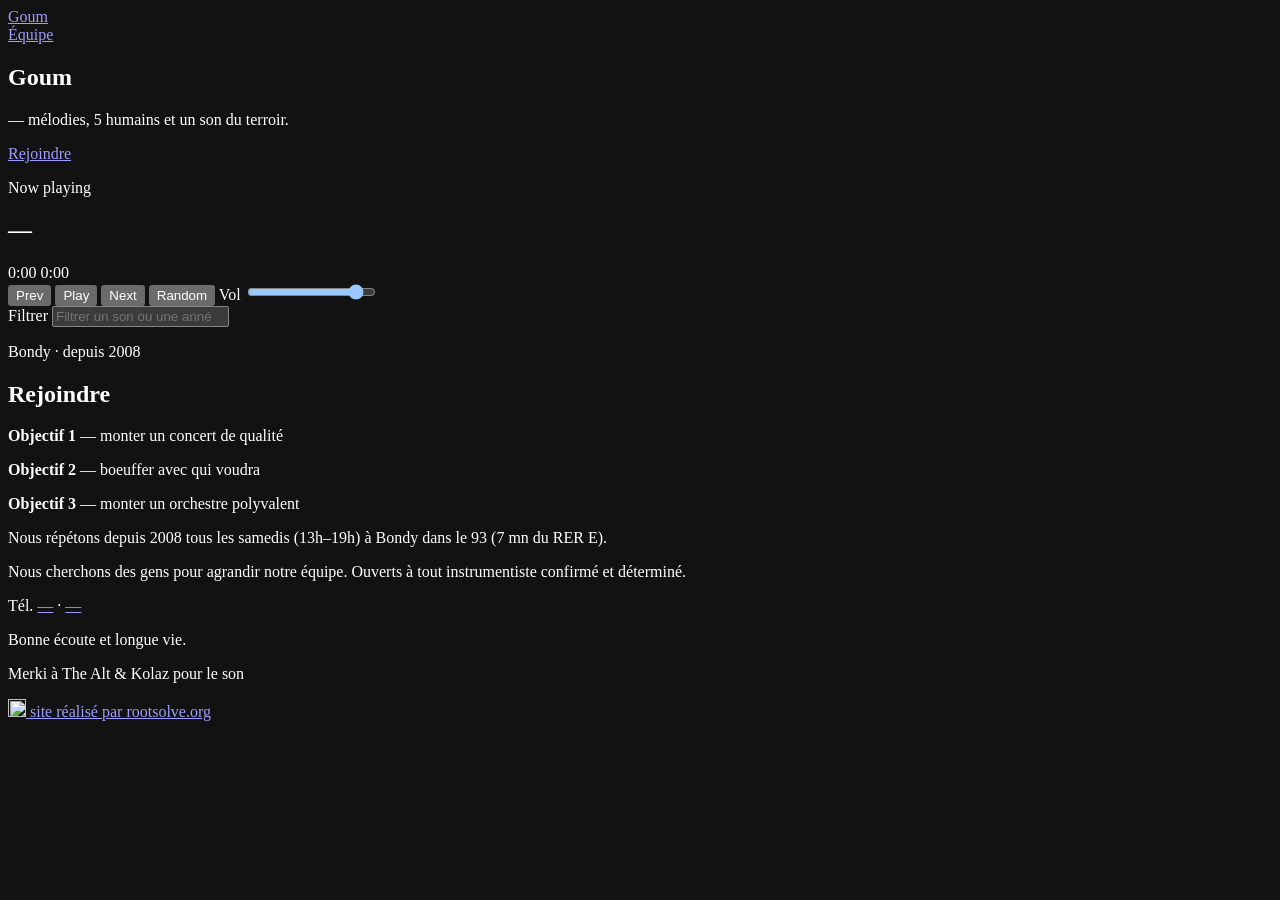
==== www/index.html @ d4e3e64d "v2" ====
<!DOCTYPE html>
<html lang="fr">
<head>
	<meta charset="utf-8">
	<meta name="viewport" content="width=device-width, initial-scale=1">
	<title>Goum — son du terroir · Bondy</title>
	<meta name="description" content="Goum : mélodies, 5 humains et un son du terroir. Groupe de Bondy (93) depuis 2008 — écoute, répète le samedi, cherche des instrumentistes déterminés.">
	<meta name="keywords" content="Goum, musique, Bondy, 93, groupe, instrumental, playlist, RER E">
	<meta name="author" content="Goum">
	<meta name="robots" content="index, follow, max-image-preview:large">
	<meta name="theme-color" content="#0c0b0a">
	<meta name="color-scheme" content="dark">

	<link rel="canonical" href="https://goum.eu/">
	<link rel="icon" type="image/x-icon" href="/assets/favicon.ico">
	<link rel="icon" type="image/png" href="/assets/favicon.png">
	<link rel="apple-touch-icon" href="/assets/favicon.png">

	<!-- Open Graph -->
	<meta property="og:type" content="website">
	<meta property="og:locale" content="fr_FR">
	<meta property="og:site_name" content="Goum">
	<meta property="og:title" content="Goum — son du terroir · Bondy">
	<meta property="og:description" content="Mélodies, 5 humains et un son du terroir. Bondy depuis 2008 — écoute la playlist, rejoins l’équipe.">
	<meta property="og:url" content="https://goum.eu/">
	<meta property="og:image" content="https://goum.eu/assets/images/og.jpg">
	<meta property="og:image:secure_url" content="https://goum.eu/assets/images/og.jpg">
	<meta property="og:image:type" content="image/jpeg">
	<meta property="og:image:width" content="1200">
	<meta property="og:image:height" content="630">
	<meta property="og:image:alt" content="Goum — identité visuelle musicale">

	<!-- Twitter / X -->
	<meta name="twitter:card" content="summary_large_image">
	<meta name="twitter:title" content="Goum — son du terroir · Bondy">
	<meta name="twitter:description" content="Mélodies, 5 humains et un son du terroir. Bondy depuis 2008.">
	<meta name="twitter:image" content="https://goum.eu/assets/images/og.jpg">
	<meta name="twitter:image:alt" content="Goum — identité visuelle musicale">

	<link rel="stylesheet" href="/assets/css/main.css">
	<link rel="stylesheet" href="/assets/css/player.css">

	<script type="application/ld+json">
	{
		"@context": "https://schema.org",
		"@graph": [
			{
				"@type": "WebSite",
				"@id": "https://goum.eu/#website",
				"url": "https://goum.eu/",
				"name": "Goum",
				"description": "Mélodies, 5 humains et un son du terroir. Bondy, depuis 2008.",
				"inLanguage": "fr-FR",
				"publisher": { "@id": "https://goum.eu/#band" }
			},
			{
				"@type": "MusicGroup",
				"@id": "https://goum.eu/#band",
				"name": "Goum",
				"url": "https://goum.eu/",
				"description": "Groupe de musique basé à Bondy (93). Répétitions le samedi, ouvert aux instrumentistes confirmés et déterminés.",
				"genre": ["Instrumental", "Experimental"],
				"foundingDate": "2008",
				"areaServed": {
					"@type": "Place",
					"name": "Bondy",
					"address": {
						"@type": "PostalAddress",
						"addressLocality": "Bondy",
						"postalCode": "93140",
						"addressRegion": "Île-de-France",
						"addressCountry": "FR"
					}
				},
				"image": "https://goum.eu/assets/images/og.jpg",
				"logo": "https://goum.eu/assets/favicon.png"
			},
			{
				"@type": "WebPage",
				"@id": "https://goum.eu/#webpage",
				"url": "https://goum.eu/",
				"name": "Goum — son du terroir · Bondy",
				"isPartOf": { "@id": "https://goum.eu/#website" },
				"about": { "@id": "https://goum.eu/#band" },
				"primaryImageOfPage": {
					"@type": "ImageObject",
					"url": "https://goum.eu/assets/images/og.jpg",
					"width": 1200,
					"height": 630
				},
				"inLanguage": "fr-FR"
			}
		]
	}
	</script>
</head>
<body>
	<div class="site">
		<header class="site-header">
			<nav class="site-nav" aria-label="Navigation principale">
				<a class="brand-mark" href="/" aria-current="page">Goum</a>
				<div class="nav-links">
					<a href="#equipe" data-nav-swap>Équipe</a>
					<a
						href="#"
						class="nav-icon-link"
						data-youtube
						hidden
						target="_blank"
						rel="noopener noreferrer"
						aria-label="YouTube"
						title="YouTube"
					>
						<svg class="nav-icon nav-icon-youtube" viewBox="0 0 24 24" aria-hidden="true" focusable="false">
							<path fill="currentColor" d="M23.5 6.2a3 3 0 0 0-2.1-2.1C19.5 3.5 12 3.5 12 3.5s-7.5 0-9.4.6A3 3 0 0 0 .5 6.2 31.5 31.5 0 0 0 0 12a31.5 31.5 0 0 0 .5 5.8 3 3 0 0 0 2.1 2.1c1.9.6 9.4.6 9.4.6s7.5 0 9.4-.6a3 3 0 0 0 2.1-2.1A31.5 31.5 0 0 0 24 12a31.5 31.5 0 0 0-.5-5.8zM9.75 15.02V8.98L15.5 12l-5.75 3.02z"/>
						</svg>
					</a>
				</div>
			</nav>
		</header>

		<div class="deck" data-deck data-panel="0">
			<div class="deck-track" data-deck-track>
				<section class="stage deck-panel" id="ecoute" data-player aria-label="Goum — écoute">
					<div class="stage-body">
						<header class="stage-brand">
							<h1 class="hero-brand">Goum</h1>
							<p class="hero-lead"><span data-track-count>—</span> mélodies, 5 humains et un son du terroir.</p>
							<div class="hero-cta">
								<a class="btn btn-ghost" href="#equipe" data-deck-to="1">Rejoindre</a>
							</div>
						</header>

						<div class="stage-player">
							<div class="player-now">
								<div>
									<p class="player-kicker">Now playing</p>
									<h2 class="player-now-title" id="player-title" data-now-title>—</h2>
									<p class="player-now-meta" data-now-meta></p>
								</div>
								<div class="player-progress-block">
									<div
										class="player-progress"
										data-progress
										role="slider"
										tabindex="0"
										aria-label="Position"
										aria-valuemin="0"
										aria-valuemax="100"
										aria-valuenow="0"
									>
										<div class="player-progress-fill" data-progress-fill></div>
									</div>
									<div class="player-times">
										<span data-time-current>0:00</span>
										<span data-time-duration>0:00</span>
									</div>
								</div>
							</div>

							<div class="player-controls">
								<button type="button" class="player-btn" data-action="prev" aria-label="Précédent">Prev</button>
								<button type="button" class="player-btn player-btn-play" data-action="play" aria-pressed="false">Play</button>
								<button type="button" class="player-btn" data-action="next" aria-label="Suivant">Next</button>
								<button type="button" class="player-btn" data-action="random" aria-label="Aléatoire">Random</button>
								<label class="player-volume">
									Vol
									<input type="range" data-volume min="0" max="1" step="0.01" value="0.9" aria-label="Volume">
								</label>
							</div>

							<label class="player-filter">
								<span class="visually-hidden">Filtrer</span>
								<input
									type="search"
									data-filter
									placeholder="Filtrer un son ou une année…"
									autocomplete="off"
									spellcheck="false"
								>
							</label>

							<p class="player-status" data-player-status></p>
							<p class="player-empty" data-player-empty hidden>Aucun mp3 dans <code>www/mp3/</code>.</p>

							<ol class="playlist" data-playlist></ol>
							<audio class="player-audio" preload="metadata"></audio>
						</div>
					</div>
				</section>

				<section class="panel panel-equipe deck-panel" id="equipe" aria-labelledby="equipe-title">
					<div class="panel-equipe-inner">
						<div class="section-head">
							<p class="section-kicker">Bondy · depuis 2008</p>
							<h2 class="section-title" id="equipe-title">Rejoindre</h2>
						</div>
						<div class="about-block">
							<p><strong>Objectif 1</strong> — monter un concert de qualité</p>
							<p><strong>Objectif 2</strong> — boeuffer avec qui voudra</p>
							<p><strong>Objectif 3</strong> — monter un orchestre polyvalent</p>
							<p>Nous répétons depuis 2008 tous les samedis (13h–19h) à Bondy dans le 93 (7 mn du RER E).</p>
							<p>Nous cherchons des gens pour agrandir notre équipe. Ouverts à tout instrumentiste confirmé et déterminé.</p>
							<p class="contact-line">Tél. <a data-contact-phone href="#">—</a> · <a data-contact-mail href="#">—</a></p>
						</div>
					</div>
					<footer class="site-footer">
						<p>Bonne écoute et longue vie.</p>
						<p>Merki à The Alt &amp; Kolaz pour le son</p>
						<p class="site-credit">
							<a href="https://rootsolve.org" target="_blank" rel="noopener noreferrer">
								<img class="site-credit-mark" src="/assets/images/rootsolve-mark.webp" width="18" height="18" alt="" decoding="async">
								<span>site réalisé par rootsolve.org</span>
							</a>
						</p>
					</footer>
				</section>
			</div>
		</div>
	</div>
	<script src="/assets/js/site.js" defer></script>
	<script src="/assets/js/deck.js" defer></script>
	<script src="/assets/js/player.js" defer></script>
</body>
</html>
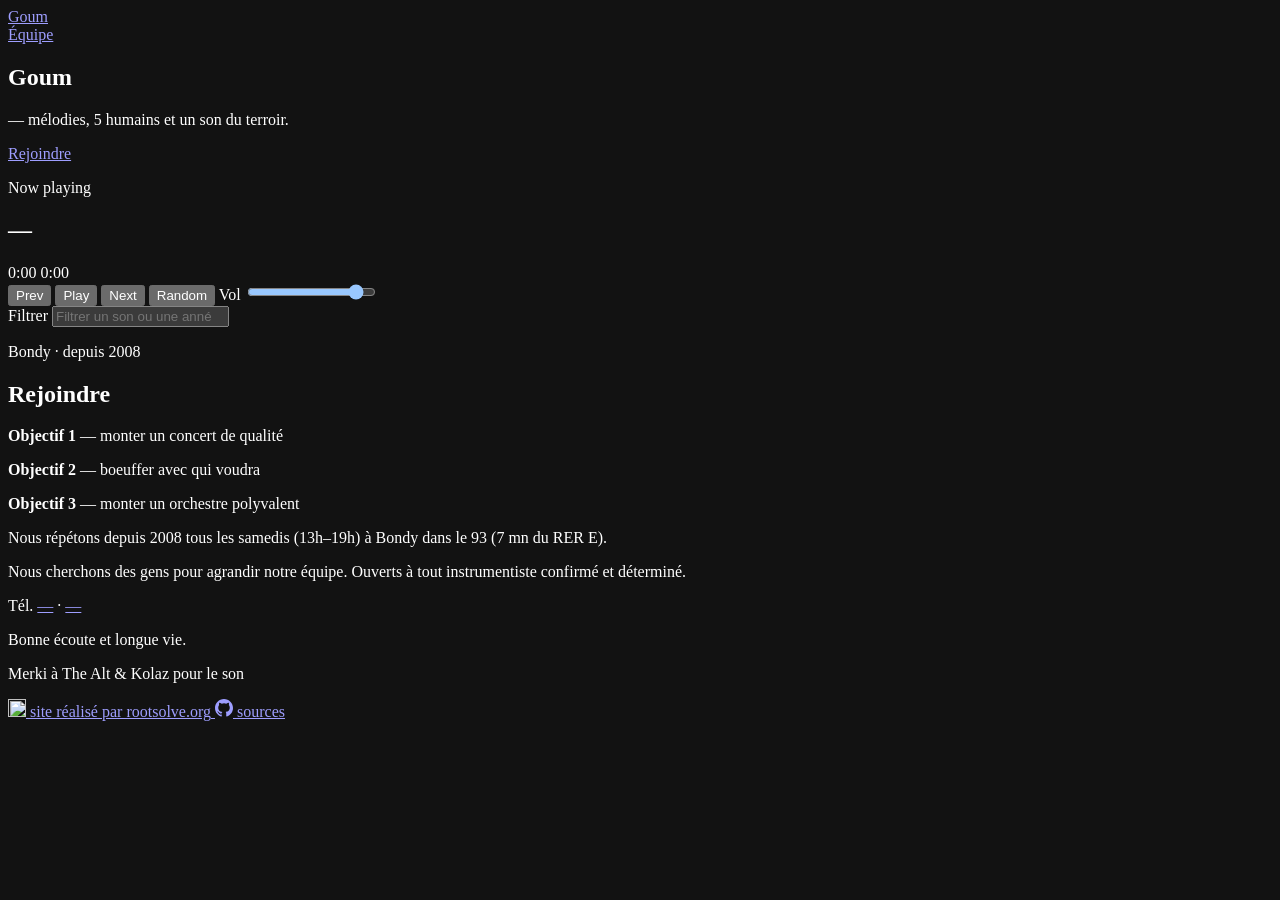
==== commit 1f414adf: "git link" ====
--- a/www/index.html
+++ b/www/index.html
@@ -12,8 +12,8 @@
 	<meta name="color-scheme" content="dark">
 
 	<link rel="canonical" href="https://goum.eu/">
-	<link rel="icon" type="image/x-icon" href="/assets/favicon.ico">
-	<link rel="icon" type="image/png" href="/assets/favicon.png">
+	<link rel="icon" href="/assets/favicon.ico" sizes="any">
+	<link rel="icon" type="image/png" href="/assets/favicon.png" sizes="16x16">
 	<link rel="apple-touch-icon" href="/assets/favicon.png">
 
 	<!-- Open Graph -->
@@ -212,6 +212,19 @@
 								<img class="site-credit-mark" src="/assets/images/rootsolve-mark.webp" width="18" height="18" alt="" decoding="async">
 								<span>site réalisé par rootsolve.org</span>
 							</a>
+							<a
+								class="site-credit-github"
+								href="https://github.com/root-solve/goum.eu"
+								target="_blank"
+								rel="noopener noreferrer"
+								aria-label="Sources sur GitHub"
+								title="Sources sur GitHub"
+							>
+								<svg class="site-credit-mark" viewBox="0 0 24 24" width="18" height="18" aria-hidden="true" focusable="false">
+									<path fill="currentColor" d="M12 0C5.37 0 0 5.37 0 12c0 5.3 3.44 9.8 8.21 11.39.6.11.82-.26.82-.58 0-.29-.01-1.04-.02-2.05-3.34.73-4.04-1.61-4.04-1.61-.55-1.39-1.33-1.76-1.33-1.76-1.09-.74.08-.73.08-.73 1.2.09 1.84 1.24 1.84 1.24 1.07 1.83 2.8 1.3 3.49 1 .11-.78.42-1.3.76-1.6-2.66-.3-5.46-1.33-5.46-5.93 0-1.31.47-2.38 1.24-3.22-.12-.3-.54-1.52.12-3.18 0 0 1.01-.32 3.3 1.23a11.5 11.5 0 0 1 6 0c2.29-1.55 3.3-1.23 3.3-1.23.66 1.66.24 2.88.12 3.18.77.84 1.24 1.91 1.24 3.22 0 4.61-2.8 5.62-5.48 5.92.43.37.81 1.1.81 2.22 0 1.6-.01 2.89-.01 3.28 0 .32.21.7.82.58C20.56 21.8 24 17.3 24 12 24 5.37 18.63 0 12 0z"/>
+								</svg>
+								<span>sources</span>
+							</a>
 						</p>
 					</footer>
 				</section>
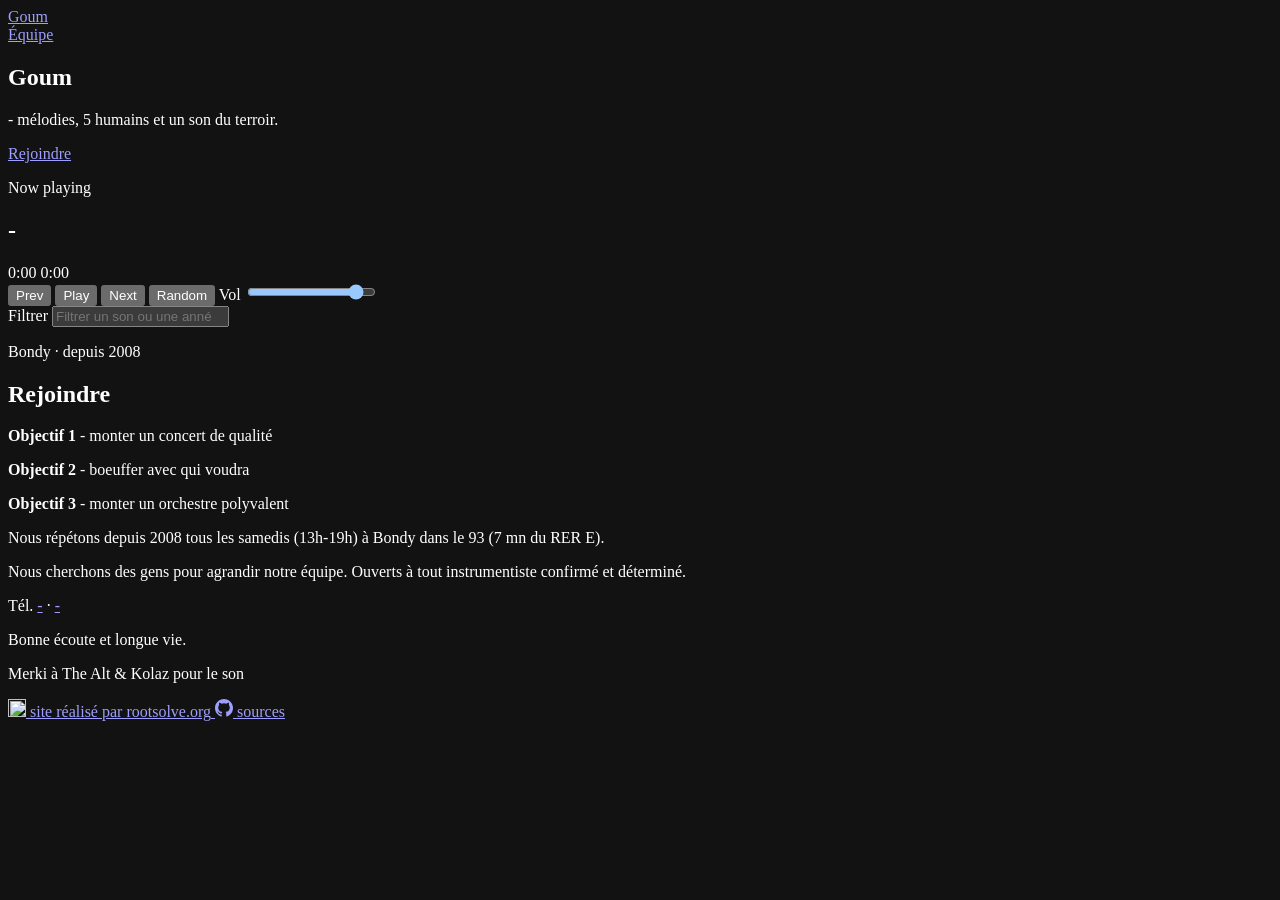
==== commit 07e25ce8: "Em dashes  replace" ====
--- a/www/index.html
+++ b/www/index.html
@@ -3,8 +3,8 @@
 <head>
 	<meta charset="utf-8">
 	<meta name="viewport" content="width=device-width, initial-scale=1">
-	<title>Goum — son du terroir · Bondy</title>
-	<meta name="description" content="Goum : mélodies, 5 humains et un son du terroir. Groupe de Bondy (93) depuis 2008 — écoute, répète le samedi, cherche des instrumentistes déterminés.">
+	<title>Goum - son du terroir · Bondy</title>
+	<meta name="description" content="Goum : mélodies, 5 humains et un son du terroir. Groupe de Bondy (93) depuis 2008 - écoute, répète le samedi, cherche des instrumentistes déterminés.">
 	<meta name="keywords" content="Goum, musique, Bondy, 93, groupe, instrumental, playlist, RER E">
 	<meta name="author" content="Goum">
 	<meta name="robots" content="index, follow, max-image-preview:large">
@@ -20,22 +20,22 @@
 	<meta property="og:type" content="website">
 	<meta property="og:locale" content="fr_FR">
 	<meta property="og:site_name" content="Goum">
-	<meta property="og:title" content="Goum — son du terroir · Bondy">
-	<meta property="og:description" content="Mélodies, 5 humains et un son du terroir. Bondy depuis 2008 — écoute la playlist, rejoins l’équipe.">
+	<meta property="og:title" content="Goum - son du terroir · Bondy">
+	<meta property="og:description" content="Mélodies, 5 humains et un son du terroir. Bondy depuis 2008 - écoute la playlist, rejoins l’équipe.">
 	<meta property="og:url" content="https://goum.eu/">
 	<meta property="og:image" content="https://goum.eu/assets/images/og.jpg">
 	<meta property="og:image:secure_url" content="https://goum.eu/assets/images/og.jpg">
 	<meta property="og:image:type" content="image/jpeg">
 	<meta property="og:image:width" content="1200">
 	<meta property="og:image:height" content="630">
-	<meta property="og:image:alt" content="Goum — identité visuelle musicale">
+	<meta property="og:image:alt" content="Goum - identité visuelle musicale">
 
 	<!-- Twitter / X -->
 	<meta name="twitter:card" content="summary_large_image">
-	<meta name="twitter:title" content="Goum — son du terroir · Bondy">
+	<meta name="twitter:title" content="Goum - son du terroir · Bondy">
 	<meta name="twitter:description" content="Mélodies, 5 humains et un son du terroir. Bondy depuis 2008.">
 	<meta name="twitter:image" content="https://goum.eu/assets/images/og.jpg">
-	<meta name="twitter:image:alt" content="Goum — identité visuelle musicale">
+	<meta name="twitter:image:alt" content="Goum - identité visuelle musicale">
 
 	<link rel="stylesheet" href="/assets/css/main.css">
 	<link rel="stylesheet" href="/assets/css/player.css">
@@ -79,7 +79,7 @@
 				"@type": "WebPage",
 				"@id": "https://goum.eu/#webpage",
 				"url": "https://goum.eu/",
-				"name": "Goum — son du terroir · Bondy",
+				"name": "Goum - son du terroir · Bondy",
 				"isPartOf": { "@id": "https://goum.eu/#website" },
 				"about": { "@id": "https://goum.eu/#band" },
 				"primaryImageOfPage": {
@@ -121,11 +121,11 @@
 
 		<div class="deck" data-deck data-panel="0">
 			<div class="deck-track" data-deck-track>
-				<section class="stage deck-panel" id="ecoute" data-player aria-label="Goum — écoute">
+				<section class="stage deck-panel" id="ecoute" data-player aria-label="Goum - écoute">
 					<div class="stage-body">
 						<header class="stage-brand">
 							<h1 class="hero-brand">Goum</h1>
-							<p class="hero-lead"><span data-track-count>—</span> mélodies, 5 humains et un son du terroir.</p>
+							<p class="hero-lead"><span data-track-count>-</span> mélodies, 5 humains et un son du terroir.</p>
 							<div class="hero-cta">
 								<a class="btn btn-ghost" href="#equipe" data-deck-to="1">Rejoindre</a>
 							</div>
@@ -135,7 +135,7 @@
 							<div class="player-now">
 								<div>
 									<p class="player-kicker">Now playing</p>
-									<h2 class="player-now-title" id="player-title" data-now-title>—</h2>
+									<h2 class="player-now-title" id="player-title" data-now-title>-</h2>
 									<p class="player-now-meta" data-now-meta></p>
 								</div>
 								<div class="player-progress-block">
@@ -196,12 +196,12 @@
 							<h2 class="section-title" id="equipe-title">Rejoindre</h2>
 						</div>
 						<div class="about-block">
-							<p><strong>Objectif 1</strong> — monter un concert de qualité</p>
-							<p><strong>Objectif 2</strong> — boeuffer avec qui voudra</p>
-							<p><strong>Objectif 3</strong> — monter un orchestre polyvalent</p>
-							<p>Nous répétons depuis 2008 tous les samedis (13h–19h) à Bondy dans le 93 (7 mn du RER E).</p>
+							<p><strong>Objectif 1</strong> - monter un concert de qualité</p>
+							<p><strong>Objectif 2</strong> - boeuffer avec qui voudra</p>
+							<p><strong>Objectif 3</strong> - monter un orchestre polyvalent</p>
+							<p>Nous répétons depuis 2008 tous les samedis (13h-19h) à Bondy dans le 93 (7 mn du RER E).</p>
 							<p>Nous cherchons des gens pour agrandir notre équipe. Ouverts à tout instrumentiste confirmé et déterminé.</p>
-							<p class="contact-line">Tél. <a data-contact-phone href="#">—</a> · <a data-contact-mail href="#">—</a></p>
+							<p class="contact-line">Tél. <a data-contact-phone href="#">-</a> · <a data-contact-mail href="#">-</a></p>
 						</div>
 					</div>
 					<footer class="site-footer">
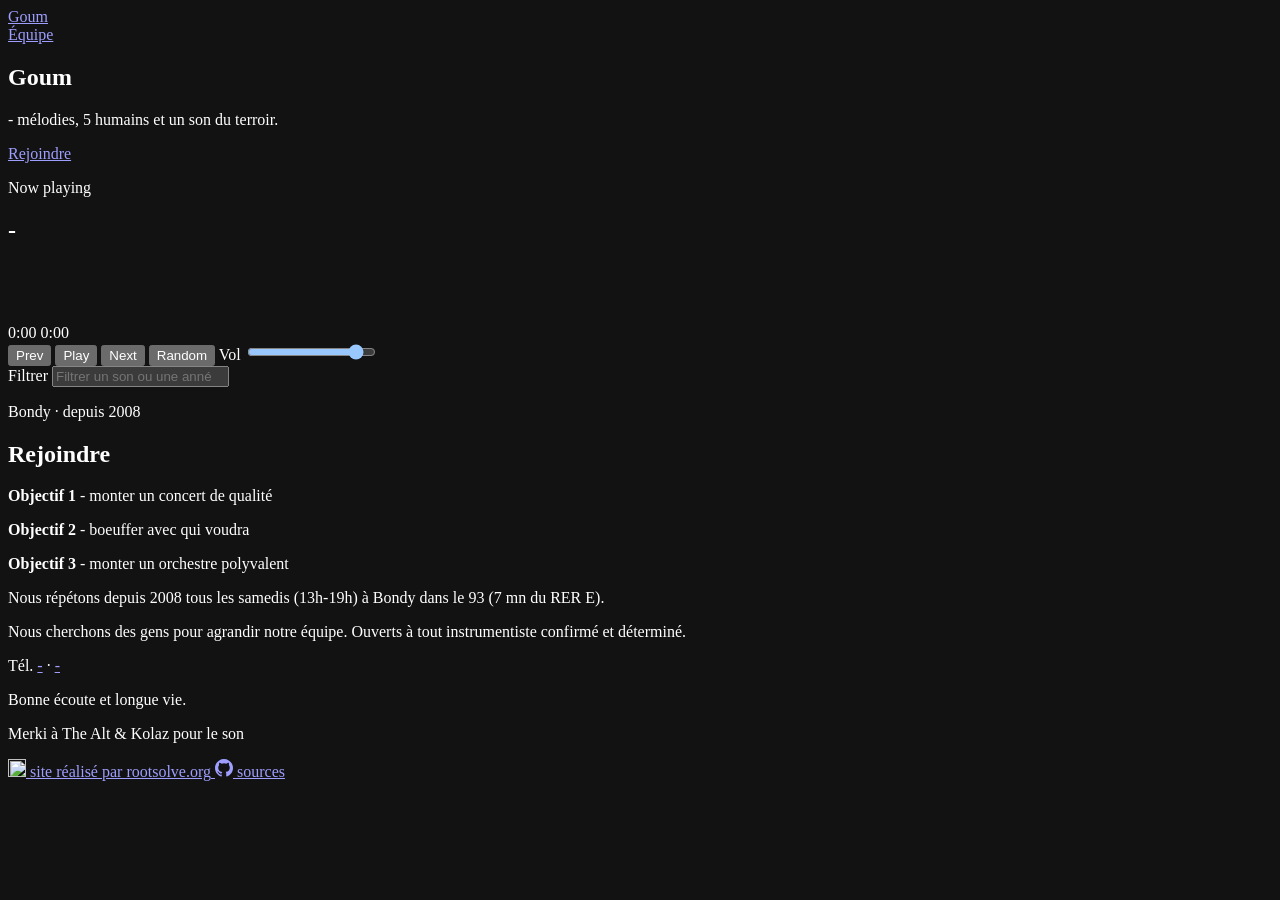
==== commit d7e13718: "equalize" ====
--- a/www/index.html
+++ b/www/index.html
@@ -138,6 +138,9 @@
 									<h2 class="player-now-title" id="player-title" data-now-title>-</h2>
 									<p class="player-now-meta" data-now-meta></p>
 								</div>
+								<div class="player-eq" data-eq aria-hidden="true">
+									<canvas class="player-eq-canvas" data-eq-canvas width="220" height="56"></canvas>
+								</div>
 								<div class="player-progress-block">
 									<div
 										class="player-progress"
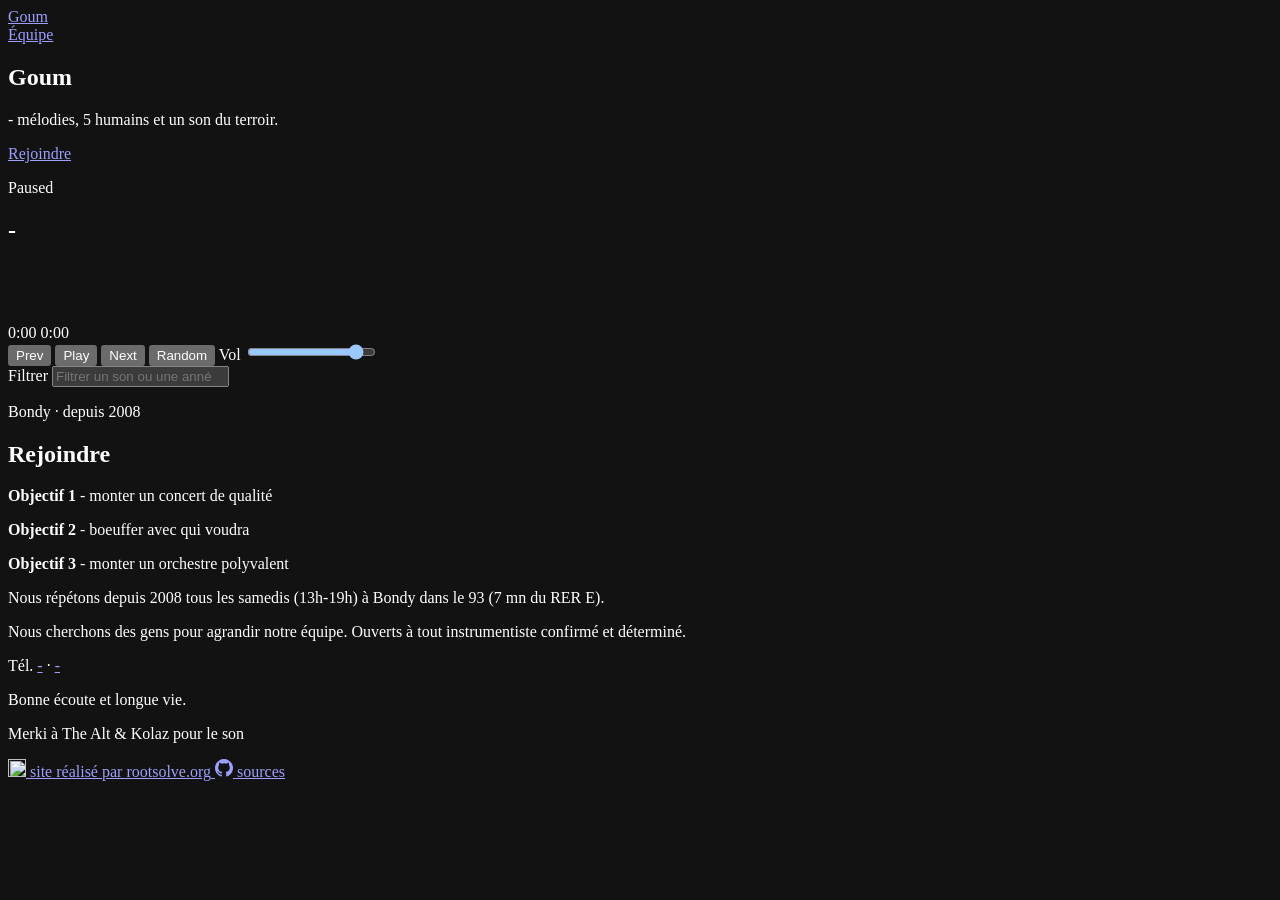
==== commit 0f3e36c7: "now playing fix" ====
--- a/www/index.html
+++ b/www/index.html
@@ -134,7 +134,7 @@
 						<div class="stage-player">
 							<div class="player-now">
 								<div>
-									<p class="player-kicker">Now playing</p>
+									<p class="player-kicker" data-now-kicker>Paused</p>
 									<h2 class="player-now-title" id="player-title" data-now-title>-</h2>
 									<p class="player-now-meta" data-now-meta></p>
 								</div>
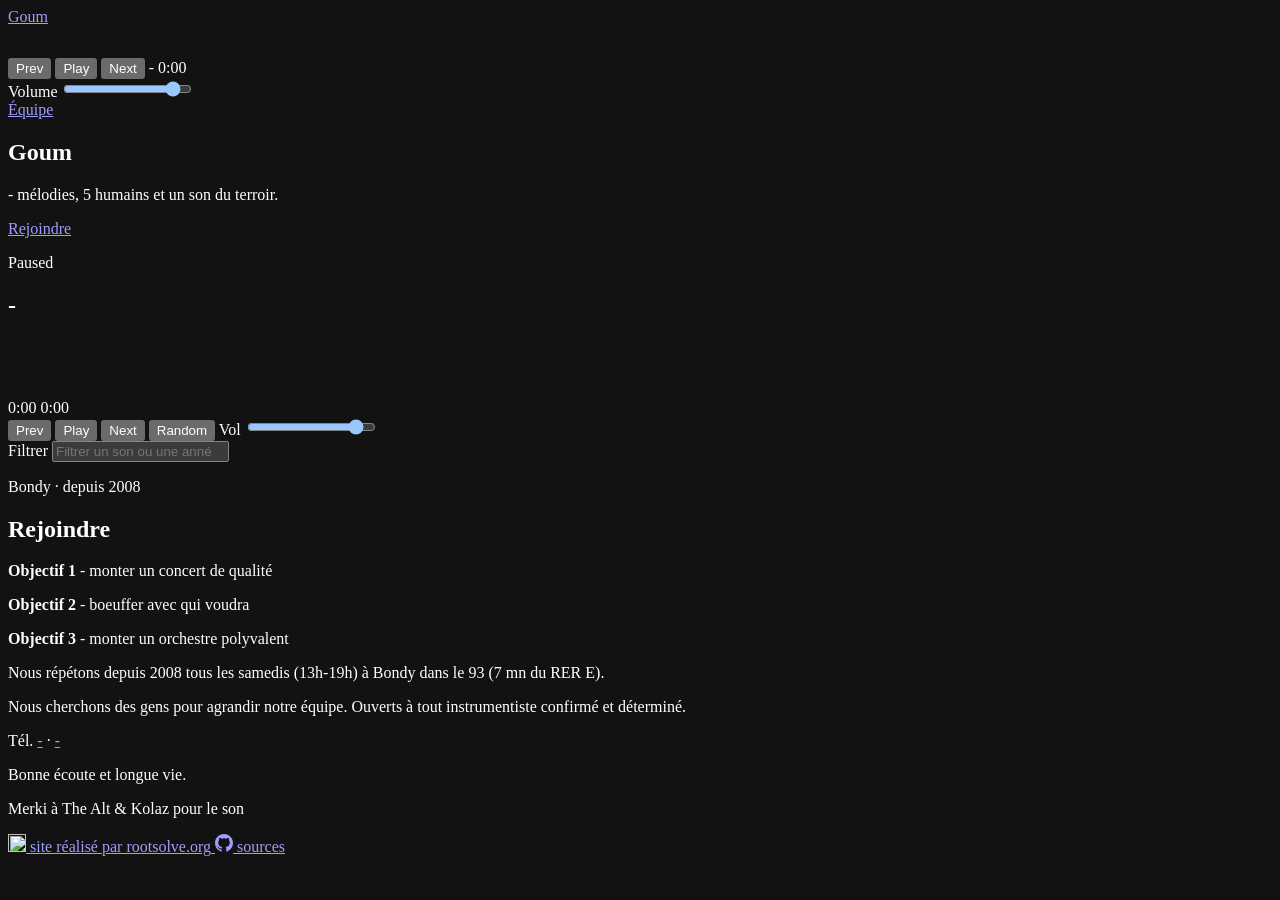
==== commit ad64806c: "mini player" ====
--- a/www/index.html
+++ b/www/index.html
@@ -99,6 +99,34 @@
 		<header class="site-header">
 			<nav class="site-nav" aria-label="Navigation principale">
 				<a class="brand-mark" href="/" aria-current="page">Goum</a>
+				<div class="nav-mini" data-mini-player>
+					<canvas class="nav-mini-eq" data-mini-eq width="64" height="28" aria-hidden="true"></canvas>
+					<div class="nav-mini-body">
+						<div class="nav-mini-row">
+							<button type="button" class="nav-mini-btn" data-mini-prev aria-label="Précédent">Prev</button>
+							<button type="button" class="nav-mini-btn nav-mini-play" data-mini-play aria-pressed="false">Play</button>
+							<button type="button" class="nav-mini-btn" data-mini-next aria-label="Suivant">Next</button>
+							<span class="nav-mini-title" data-mini-title>-</span>
+							<span class="nav-mini-time"><span data-mini-time-current>0:00</span></span>
+						</div>
+						<div
+							class="nav-mini-progress"
+							data-mini-progress
+							role="slider"
+							tabindex="0"
+							aria-label="Position"
+							aria-valuemin="0"
+							aria-valuemax="100"
+							aria-valuenow="0"
+						>
+							<div class="nav-mini-progress-fill" data-mini-progress-fill></div>
+						</div>
+					</div>
+					<label class="nav-mini-vol" title="Volume">
+						<span class="visually-hidden">Volume</span>
+						<input type="range" data-mini-volume min="0" max="1" step="0.01" value="0.9" aria-label="Volume">
+					</label>
+				</div>
 				<div class="nav-links">
 					<a href="#equipe" data-nav-swap>Équipe</a>
 					<a
